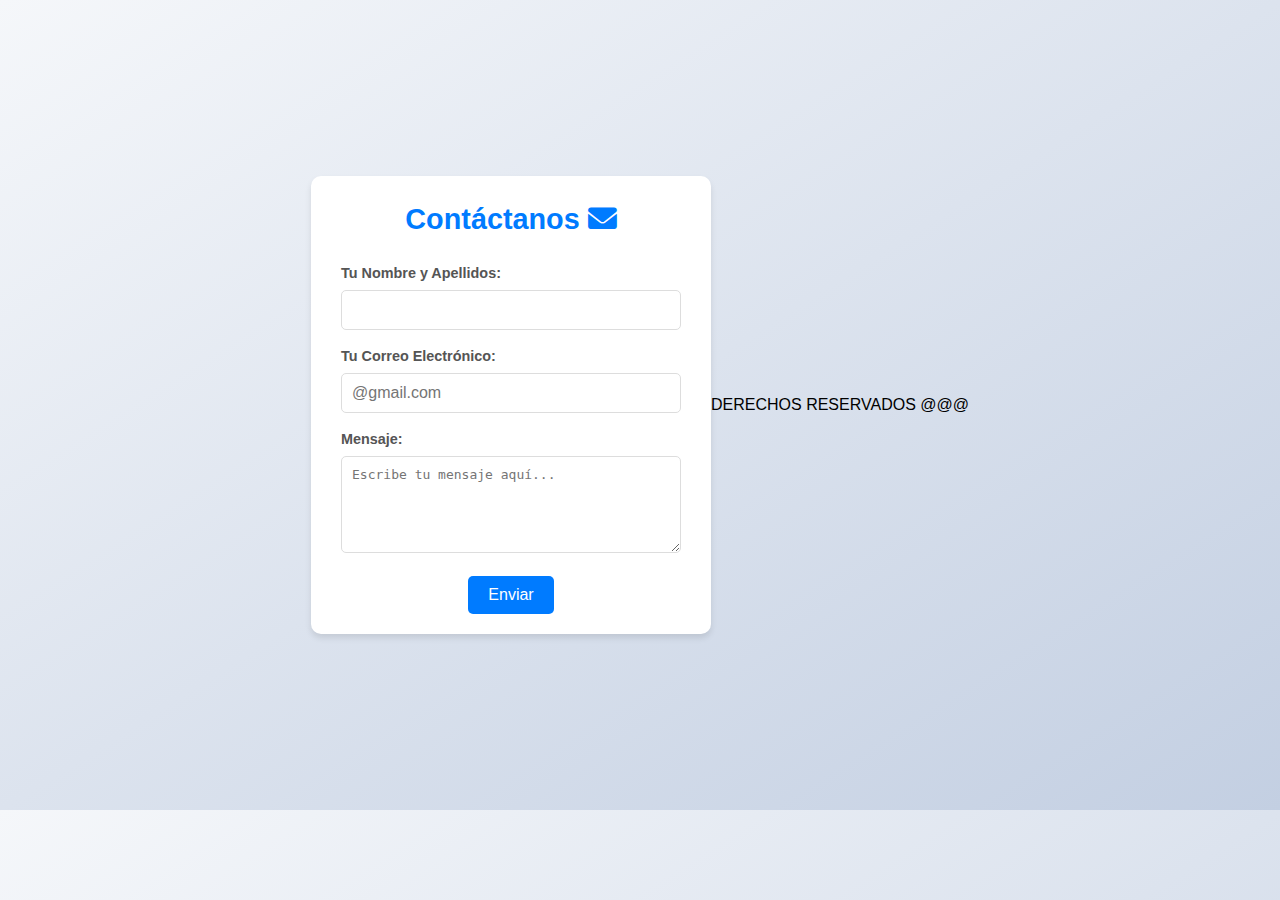
==== index.html @ 1776e934 "Update index.html" ====
<!DOCTYPE html>
<html lang="es">
<head>
    <meta charset="UTF-8">
    <meta name="viewport" content="width=device-width, initial-scale=1.0">
    <title>Quejas y Reclamos</title>
    <link rel="icon" href="https://static-00.iconduck.com/assets.00/forms-icon-2048x2048-9ssetxol.png">
    <link rel="stylesheet" href="https://cdnjs.cloudflare.com/ajax/libs/font-awesome/6.0.0-beta3/css/all.min.css">
    <link rel="stylesheet" href="index.css">
</head>
<body>


  <form class="form-container" action="https://formsubmit.co/jampierdev@gmail.com" method="POST">

    <h2>Contáctanos <i class="fas fa-envelope"></i></h2>

    <label for="name">Tu Nombre y Apellidos:</label>
    <input 
        type="text" 
        name="name" 
        id="name" 
        required 
        maxlength="100">
    
    <label for="email">Tu Correo Electrónico:</label>
    <input 
        type="email" 
        name="email" 
        id="email" 
        placeholder="@gmail.com" 
        required
        pattern="[a-z0-9._%+-]+@[a-z0-9.-]+\.[a-z]{2,}$" 
        maxlength="100">
    
    <label for="mensage">Mensaje:</label>
    <textarea 
        name="mensage" 
        id="mensage" 
        rows="5" 
        placeholder="Escribe tu mensaje aquí..." 
        required 
        maxlength="500"></textarea>

    <input type="hidden" name="_captcha" value="false">

    <button type="submit" class="btn-submit">Enviar</button>
</form>

    



 <!-- Modal -->
 <div id="successModal" style="display:none; position:fixed; top:0; left:0; width:100%; height:100%; background:rgba(0,0,0,0.5); justify-content:center; align-items:center; z-index:1000;">
    <div style="background:#fff; padding:20px; border-radius:10px; text-align:center; animation:fadeIn 0.5s;">
        <div style="border:4px solid #f3f3f3; border-top:4px solid #007bff; border-radius:50%; width:40px; height:40px; animation:spin 1s linear infinite; margin:0 auto 10px;"></div>
        <p style="font-size:1.2em; color:#333; margin:0;">¡El formulario se ha enviado correctamente!</p>
    </div>
</div>

<p>DERECHOS RESERVADOS @@@</p>

<script src="index.js"></script>

</body>
</html>
---- index.css ----
/* Reset básico */
* {
    margin: 0;
    padding: 0;
    box-sizing: border-box;
}

body {
    font-family: 'Arial', sans-serif;
    line-height: 1.6;
    background: linear-gradient(to bottom right, #f5f7fa, #c3cfe2);
    display: flex;
    justify-content: center;
    align-items: center;
    height: 90vh;
    padding: 20px;
}

/* Contenedor del formulario */
.form-container {
    background: white;
    padding: 20px 30px;
    border-radius: 10px;
    box-shadow: 0 4px 6px rgba(0, 0, 0, 0.1);
    width: 100%;
    max-width: 400px;
    text-align: center;
}

/* Títulos */
.form-container h2 {
    font-size: 1.8em;
    color: #007bff;
    margin-bottom: 20px;
    font-weight: 600;
}

/* Etiquetas */
.form-container label {
    font-weight: bold;
    font-size: 0.9em;
    display: block;
    margin-bottom: 5px;
    color: #555;
    text-align: left;
}

/* Inputs y Textarea */
.form-container input,
.form-container textarea {
    width: 100%;
    padding: 10px;
    margin-bottom: 15px;
    border: 1px solid #ddd;
    border-radius: 5px;
    font-size: 1em;
    color: #333;
}

.form-container input:focus,
.form-container textarea:focus {
    outline: none;
    border-color: #007bff;
    box-shadow: 0 0 5px rgba(0, 123, 255, 0.5);
}

/* Botón */
.btn-submit {
    background: #007bff;
    color: white;
    border: none;
    padding: 10px 20px;
    border-radius: 5px;
    cursor: pointer;
    font-size: 1em;
    transition: background 0.3s ease-in-out;
}

.btn-submit:hover {
    background: #0056b3;
}





/* Contenedor del modal */
#successModal {
    display: none;
    position: fixed;
    top: 0;
    left: 0;
    width: 100%;
    height: 100%;
    background: rgba(0, 0, 0, 0.5);
    justify-content: center;
    align-items: center;
    z-index: 1000;
}

/* Contenido del modal */
#successModal div {
    background: #fff;
    padding: 20px;
    border-radius: 10px;
    text-align: center;
    width: 90%; /* Por defecto en dispositivos pequeños */
    max-width: 400px; /* Máximo tamaño en pantallas grandes */
    animation: fadeIn 0.5s;
    box-shadow: 0px 4px 15px rgba(0, 0, 0, 0.3);
}



/* Animación del spinner */
@keyframes spin {
    0% {
        transform: rotate(0deg);
    }
    100% {
        transform: rotate(360deg);
    }
}

.loader {
    border: 4px solid #f3f3f3; /* Fondo gris del círculo */
    border-top: 4px solid #007bff; /* Color principal del círculo */
    border-radius: 50%;
    width: 40px;
    height: 40px;
    animation: spin 1s linear infinite; /* Aplicar la animación */
    margin: 0 auto 10px;
}













/* Media Queries para móviles */
@media (max-width: 720px) {

    .form-container {
        padding: 15px 20px;
    }

    .form-container h2 {
        font-size: 1.5em;
    }

    .form-container input,
    .form-container textarea {
        font-size: 0.9em;
    }

    .btn-submit {

        padding: 10px 25px;
        font-size: 1em;
    }

    #successModal div {
        width: 400px; /* Tamaño fijo en pantallas grandes */
    }
    
}
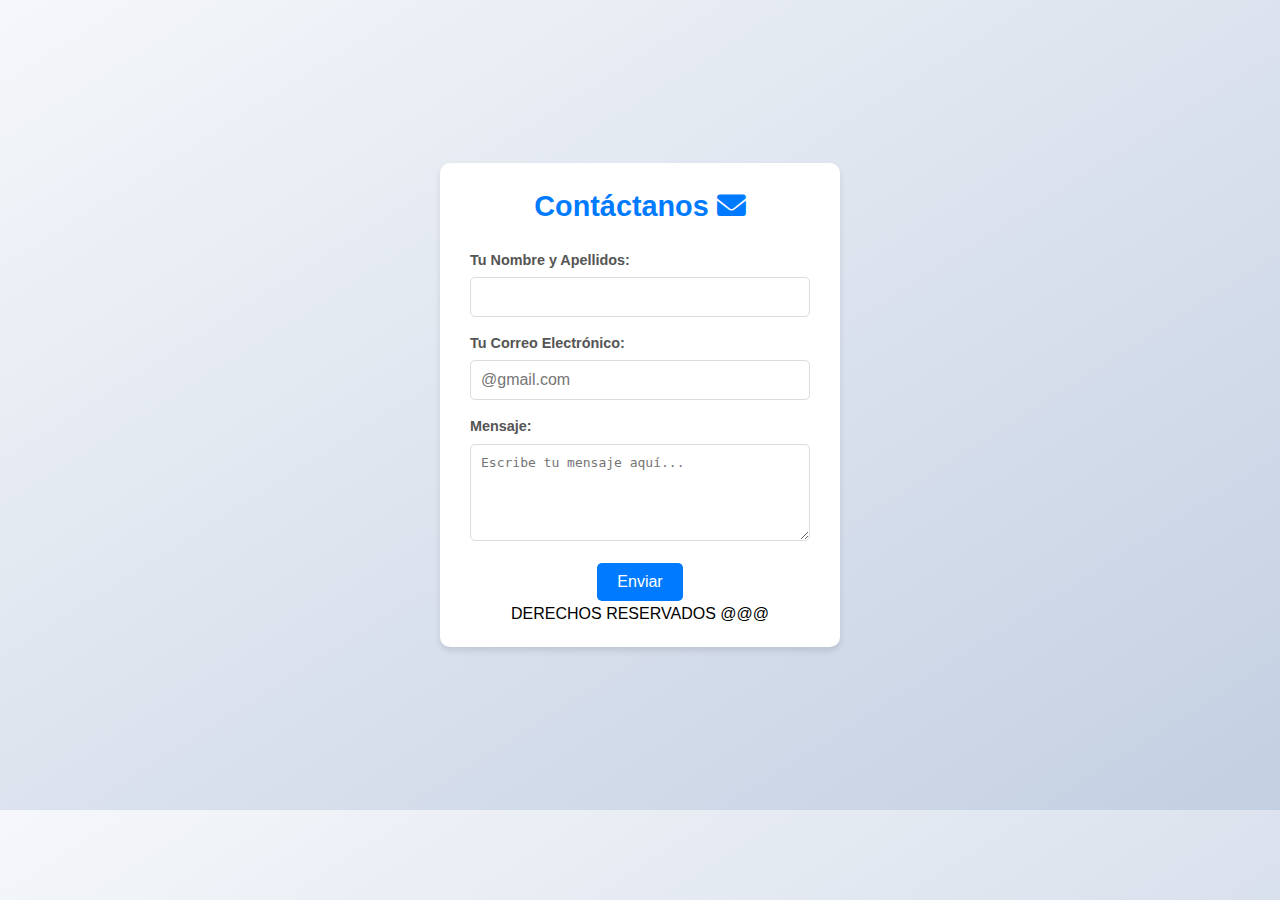
==== commit 038b69dd: "Update index.html" ====
--- a/index.html
+++ b/index.html
@@ -50,6 +50,9 @@
     <input type="hidden" name="_captcha" value="false">
 
     <button type="submit" class="btn-submit">Enviar</button>
+
+<p>DERECHOS RESERVADOS @@@</p>
+      
 </form>
 
     
@@ -62,9 +65,12 @@
         <div style="border:4px solid #f3f3f3; border-top:4px solid #007bff; border-radius:50%; width:40px; height:40px; animation:spin 1s linear infinite; margin:0 auto 10px;"></div>
         <p style="font-size:1.2em; color:#333; margin:0;">¡El formulario se ha enviado correctamente!</p>
     </div>
+     
+<p>DERECHOS RESERVADOS @@@</p>
+     
 </div>
 
-<p>DERECHOS RESERVADOS @@@</p>
+
 
 <script src="index.js"></script>
 
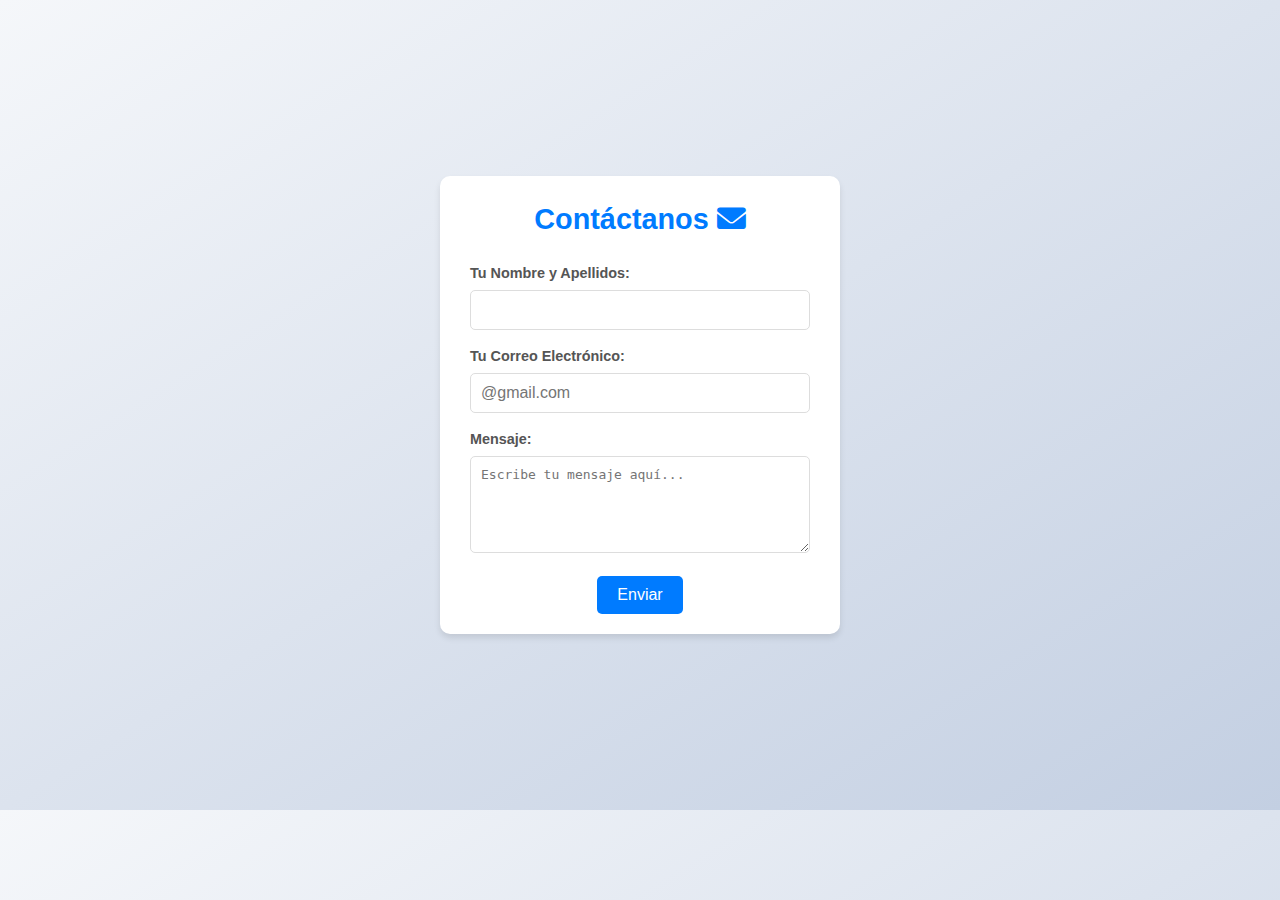
==== commit d6f33417: "Update index.html" ====
--- a/index.html
+++ b/index.html
@@ -50,9 +50,7 @@
     <input type="hidden" name="_captcha" value="false">
 
     <button type="submit" class="btn-submit">Enviar</button>
-
-<p>DERECHOS RESERVADOS @@@</p>
-      
+ 
 </form>
 
     
@@ -64,10 +62,9 @@
     <div style="background:#fff; padding:20px; border-radius:10px; text-align:center; animation:fadeIn 0.5s;">
         <div style="border:4px solid #f3f3f3; border-top:4px solid #007bff; border-radius:50%; width:40px; height:40px; animation:spin 1s linear infinite; margin:0 auto 10px;"></div>
         <p style="font-size:1.2em; color:#333; margin:0;">¡El formulario se ha enviado correctamente!</p>
+
+        <p>DERECHOS RESERVADOS @@@</p>
     </div>
-     
-<p>DERECHOS RESERVADOS @@@</p>
-     
 </div>
 
 
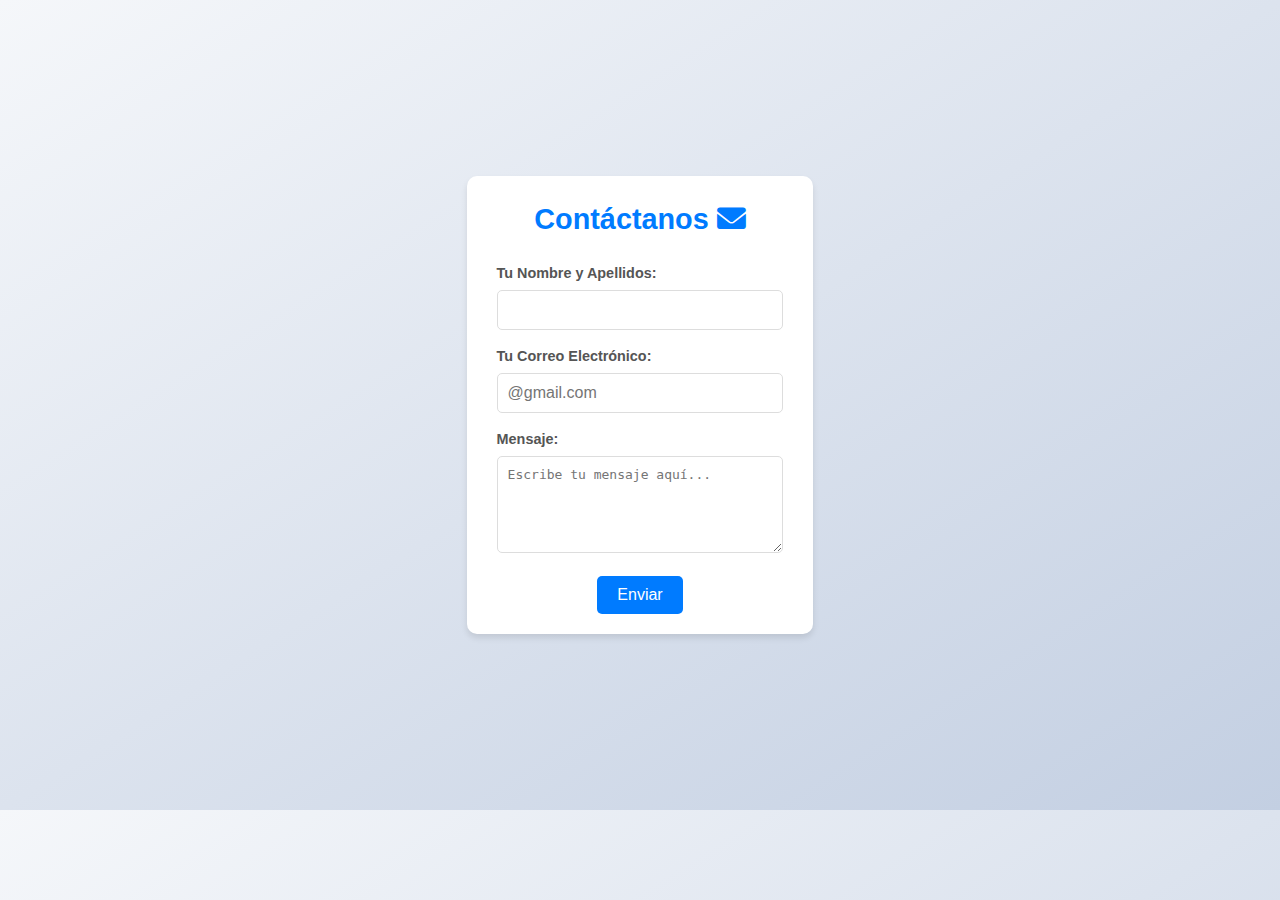
==== commit e5fad0b7: "Update index.html" ====
--- a/index.html
+++ b/index.html
@@ -16,6 +16,10 @@
 <body>
 
 
+    
+<div class="animate__animated animate__fadeIn animate__slow">
+
+    
   <form class="form-container" action="https://formsubmit.co/jampierdev@gmail.com" method="POST">
 
     <h2>Contáctanos <i class="fas fa-envelope"></i></h2>
@@ -54,6 +58,8 @@
 </form>
 
     
+</div>
+    
 
 
 
@@ -62,8 +68,6 @@
     <div style="background:#fff; padding:20px; border-radius:10px; text-align:center; animation:fadeIn 0.5s;">
         <div style="border:4px solid #f3f3f3; border-top:4px solid #007bff; border-radius:50%; width:40px; height:40px; animation:spin 1s linear infinite; margin:0 auto 10px;"></div>
         <p style="font-size:1.2em; color:#333; margin:0;">¡El formulario se ha enviado correctamente!</p>
-
-        <p>DERECHOS RESERVADOS @@@</p>
     </div>
 </div>
 
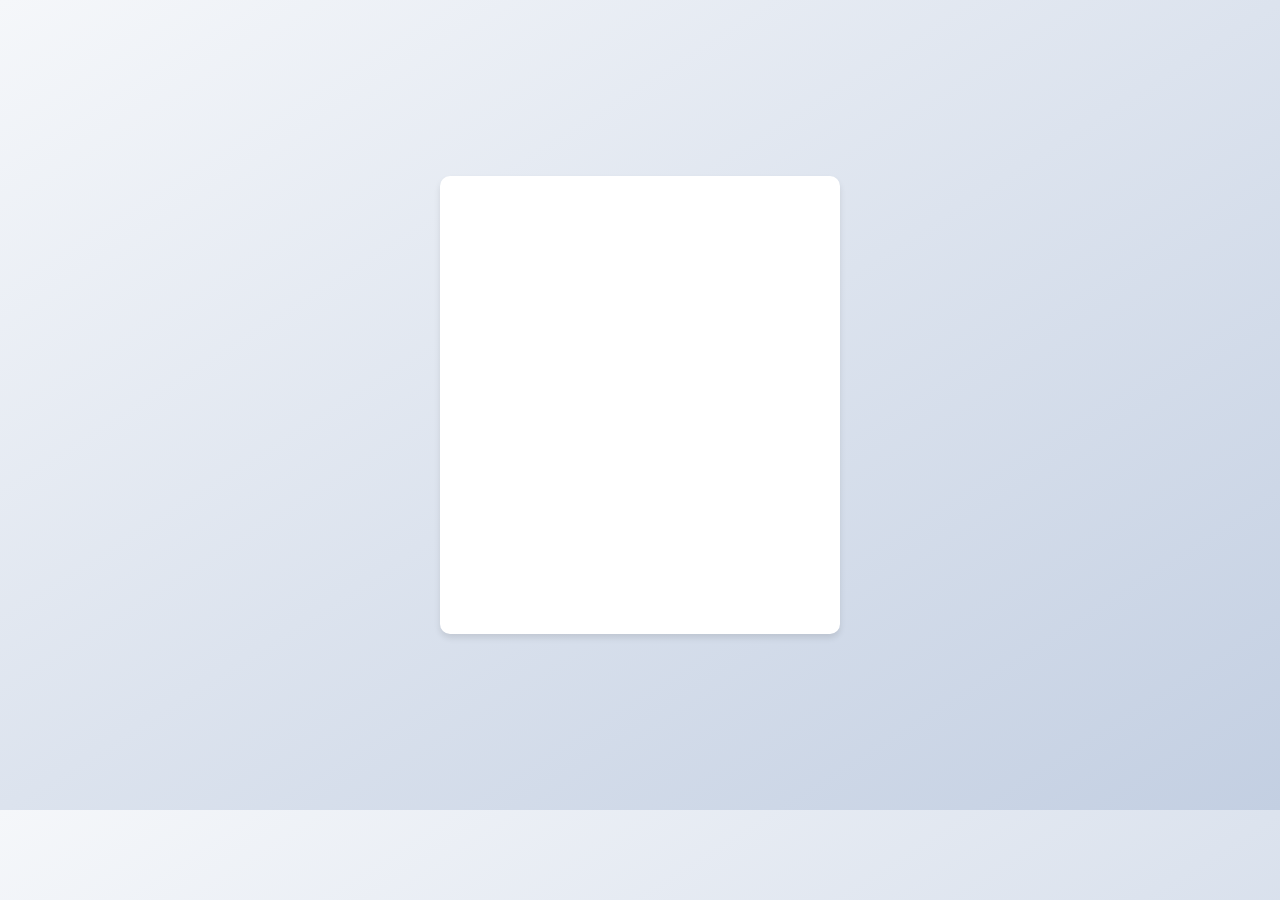
==== commit 3295752c: "Update index.html" ====
--- a/index.html
+++ b/index.html
@@ -17,11 +17,13 @@
 
 
     
-<div class="animate__animated animate__fadeIn animate__slow">
+
 
     
   <form class="form-container" action="https://formsubmit.co/jampierdev@gmail.com" method="POST">
-
+      
+ <div class="fade-in">
+      
     <h2>Contáctanos <i class="fas fa-envelope"></i></h2>
 
     <label for="name">Tu Nombre y Apellidos:</label>
--- a/index.css
+++ b/index.css
@@ -8,6 +8,24 @@
     padding: 0;
     box-sizing: border-box;
 }
+
+
+/* Asegúrate de que la clase .fade-in esté definida con una animación */
+.fade-in {
+  opacity: 0; /* Inicia invisible */
+  animation: fadeInEffect 2s forwards; /* Aplica la animación fadeInEffect en 2 segundos */
+}
+
+/* Define la animación de desvanecimiento */
+@keyframes fadeInEffect {
+  from {
+    opacity: 0; /* Comienza invisible */
+  }
+  to {
+    opacity: 1; /* Termina completamente visible */
+  }
+}
+
 
 body {
     font-family: 'Arial', sans-serif;
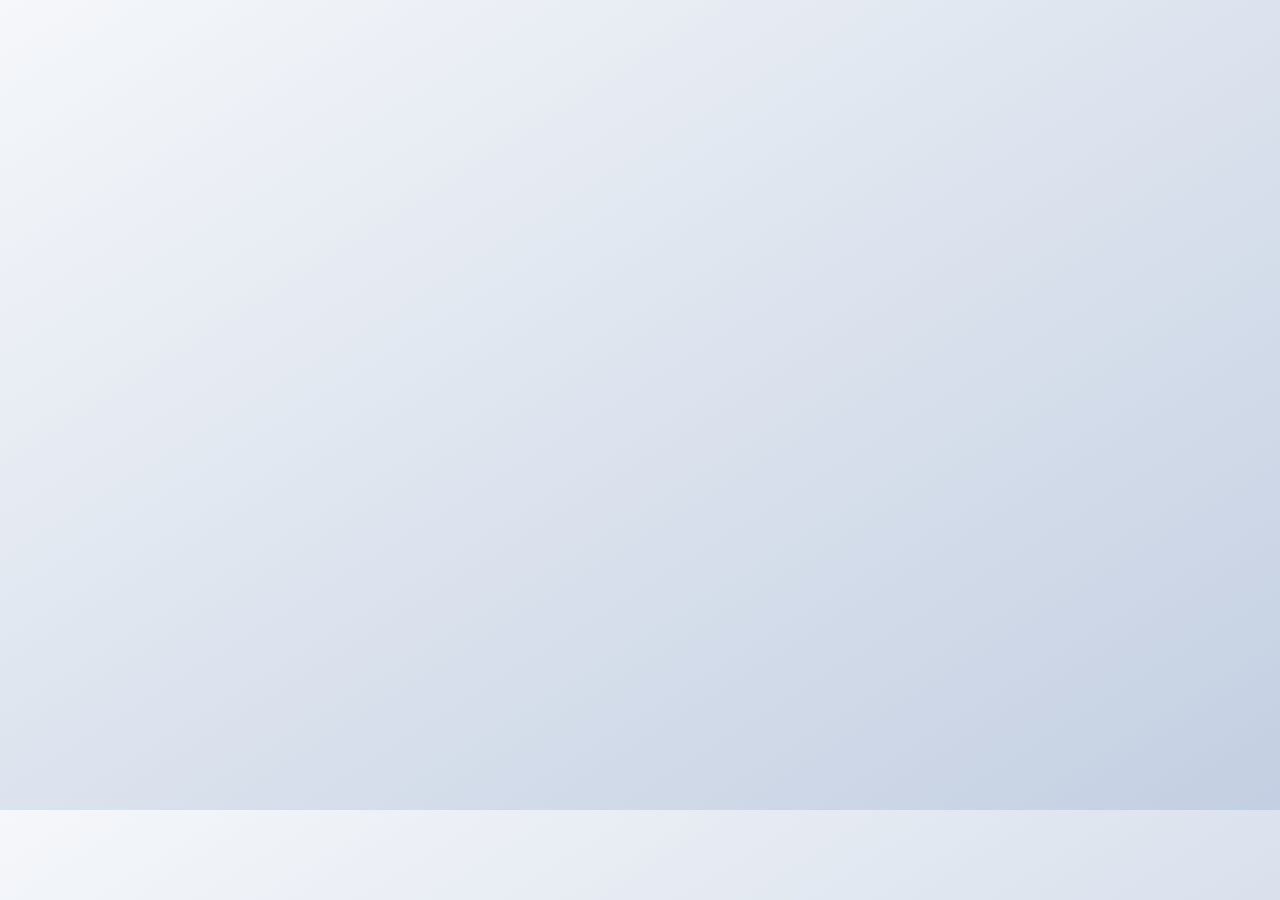
==== commit fdd671d1: "Update index.html" ====
--- a/index.html
+++ b/index.html
@@ -20,9 +20,8 @@
 
 
     
-  <form class="form-container" action="https://formsubmit.co/jampierdev@gmail.com" method="POST">
+<form class="form-container fade-in" action="https://formsubmit.co/jampierdev@gmail.com" method="POST">
       
- <div class="fade-in">
       
     <h2>Contáctanos <i class="fas fa-envelope"></i></h2>
 
--- a/index.css
+++ b/index.css
@@ -12,8 +12,10 @@
 
 /* Asegúrate de que la clase .fade-in esté definida con una animación */
 .fade-in {
+    
   opacity: 0; /* Inicia invisible */
-  animation: fadeInEffect 2s forwards; /* Aplica la animación fadeInEffect en 2 segundos */
+  animation: fadeInEffect 5s forwards; /* Aplica la animación fadeInEffect en 2 segundos */
+    
 }
 
 /* Define la animación de desvanecimiento */
